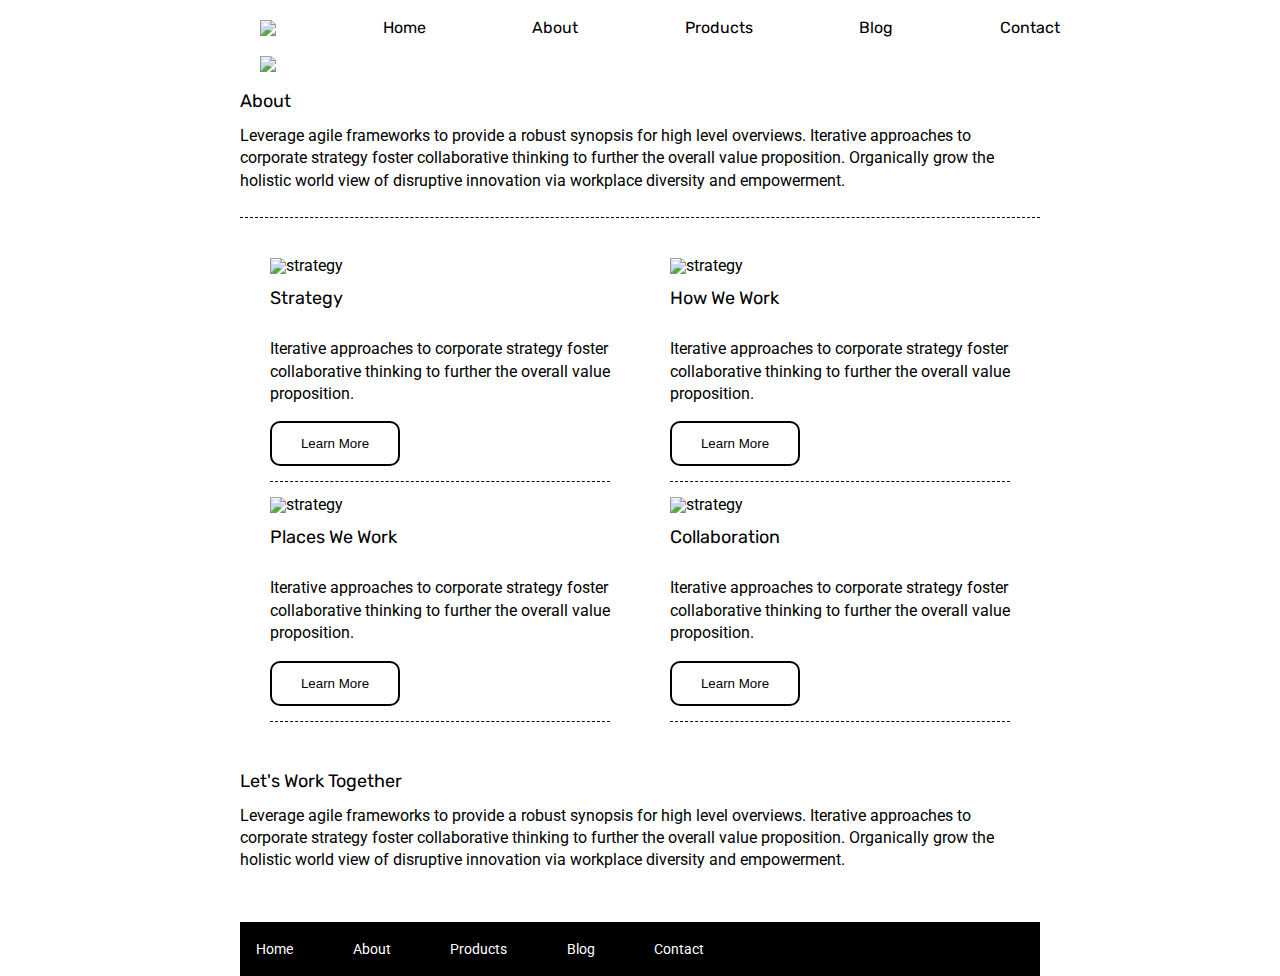
==== about.html @ bc0f1314 "Merge 48318a1a52286c2a799bb13dc3bf03751f754576 into 2de1dc954cd0cf089e0b86dd96b77dd96d3aa0a0" ====
<!doctype html>

<html lang="en">
<head>
  <meta charset="utf-8">

  <title>Sprint Challenge - About</title>

  <link href="https://fonts.googleapis.com/css?family=Roboto|Rubik" rel="stylesheet">
  <link rel="stylesheet" href="css/index.css">

</head>

<div class="container">
    <header class="topbar">

        <nav class ="topnav">
            <img src="img/lambda-black.png">
            <a href="index.html">Home</a>
            <a href="about.html">About</a>
            <a href="#">Products</a>
            <a href="#">Blog</a>
            <a href="#">Contact</a>
        </nav>
        <img class="home" src="img/jumbo-about.png">

    </header>

<body>
    <div class="container about-page">
     
      <section class="about-top">
        <h2>About</h2>

        <p class="about-text">Leverage agile frameworks to provide a robust synopsis for high level overviews. Iterative approaches to corporate strategy foster collaborative thinking to further the overall value proposition. Organically grow the holistic world view of disruptive innovation via workplace diversity and empowerment.
        </p>

      </section>

      <div class="about-items">

        <div class="item-1">
          <img src="img/about-plan.png" alt="strategy">
    
          <h2>Strategy</h2>
          <br>
          <p>Iterative approaches to corporate strategy foster<br>collaborative thinking to further the overall value<br>proposition.</p>
          <br>
          <button>Learn More</button>
        </div>

        <div class="item-2">
          <img src="img/about-working.png" alt="strategy">
    
          <h2>How We Work</h2>
          <br>
          <p>Iterative approaches to corporate strategy foster<br>collaborative thinking to further the overall value<br>proposition.</p>
          <br>
          <button>Learn More</button>
        </div>

        <div class="item-3">
          <img src="img/about-office.png" alt="strategy">
    
          <h2>Places We Work</h2>
          <br>
          <p>Iterative approaches to corporate strategy foster<br>collaborative thinking to further the overall value<br>proposition.</p>
          <br>
          <button>Learn More</button>
        </div>

        <div class="item-4">
          <img src="img/about-meeting.png" alt="strategy">
    
          <h2>Collaboration</h2>
          <br>
          <p>Iterative approaches to corporate strategy foster<br>collaborative thinking to further the overall value<br>proposition.</p>
          <br>
          <button>Learn More</button>
        </div>
      </div>

      <section class="goodbye">
          <h2>Let's Work Together</h2>

          <p>Leverage agile frameworks to provide a robust synopsis for high level overviews. Iterative approaches to<br>corporate strategy foster collaborative thinking to further the overall value proposition. Organically grow the<br>holistic world view of disruptive innovation via workplace diversity and empowerment.</p>
      </section>
      
        <footer>
          <nav>
            <a href="index.html">Home</a>
            <a href="#">About</a>
            <a href="#">Products</a>
            <a href="#">Blog</a>
            <a href="#">Contact</a>
          </nav>
        </footer>
    </div><!-- container -->        
</body>
</html>
---- css/index.css ----
/* http://meyerweb.com/eric/tools/css/reset/ 
   v2.0 | 20110126
   License: none (public domain)
*/

html, body, div, span, applet, object, iframe,
h1, h2, h3, h4, h5, h6, p, blockquote, pre,
a, abbr, acronym, address, big, cite, code,
del, dfn, em, img, ins, kbd, q, s, samp,
small, strike, strong, sub, sup, tt, var,
b, u, i, center,
dl, dt, dd, ol, ul, li,
fieldset, form, label, legend,
table, caption, tbody, tfoot, thead, tr, th, td,
article, aside, canvas, details, embed, 
figure, figcaption, footer, header, hgroup, 
menu, nav, output, ruby, section, summary,
time, mark, audio, video {
	margin: 0;
	padding: 0;
	border: 0;
	font-size: 100%;
	font: inherit;
	vertical-align: baseline;
}
/* HTML5 display-role reset for older browsers */
article, aside, details, figcaption, figure, 
footer, header, hgroup, menu, nav, section {
	display: block;
}

.topnav {
    display: flex;
	flex-direction: row;
	justify-content: space-between;
	align-items: center;
    width: 100%;
    margin: 20px;
}

.home {
    display: flex;
	flex-direction: row;
	justify-content: space-between;
	align-items: center;
    width: 100%;
    margin: 20px;
}

.topnav a {
    font-family: 'Rubik';
    text-decoration: none;
    color: black;
    align-items: center;
}

body {
	line-height: 1;
}
ol, ul {
	list-style: none;
}
blockquote, q {
	quotes: none;
}
blockquote:before, blockquote:after,
q:before, q:after {
	content: '';
	content: none;
}
table {
	border-collapse: collapse;
	border-spacing: 0;
}

* {
    box-sizing: border-box;
}

html, body {
    height: 100%;
    font-family: 'Roboto', sans-serif;
}

h1, h2, h3, h4, h5 {
    font-size: 18px;
    margin-bottom: 15px;
    font-family: 'Rubik', sans-serif;
}

p {
    line-height: 1.4;
}

.container {
    width: 800px;
    margin: 0 auto;
}

.top-content {
    display: flex;
    flex-wrap: wrap;
    justify-content: space-evenly;
    margin-bottom: 20px;
    border-bottom: 1px dashed black;
}

.top-content .text-container {
    width: 48%;
    padding: 0 1%;
    padding-bottom: 20px;  
}

.middle-content {
    margin-bottom: 20px;
    border-bottom: 1px dashed black;
}

.middle-content h2 {
    padding: 0 2%;
    margin-bottom: 0;
}

.middle-content .boxes {
    display: flex;
    flex-wrap: wrap;
    justify-content: space-evenly;
}

.middle-content .boxes .box1 {
    width: 12.5%;
    height: 100px;
    background: teal;
    margin: 20px 2.5%;
    color: white;
    display: flex;
    align-items: center;
    justify-content: center;
}

.middle-content .boxes .box2 {
    width: 12.5%;
    height: 100px;
    background: gold;
    margin: 20px 2.5%;
    color: white;
    display: flex;
    align-items: center;
    justify-content: center;
}

.middle-content .boxes .box3 {
    width: 12.5%;
    height: 100px;
    background: cadetblue;
    margin: 20px 2.5%;
    color: white;
    display: flex;
    align-items: center;
    justify-content: center;
}

.middle-content .boxes .box4 {
width: 12.5%;
    height: 100px;
    background: coral;
    margin: 20px 2.5%;
    color: white;
    display: flex;
    align-items: center;
    justify-content: center;
}

.middle-content .boxes .box5 {
width: 12.5%;
    height: 100px;
    background: crimson;
    margin: 20px 2.5%;
    color: white;
    display: flex;
    align-items: center;
    justify-content: center;
}

.middle-content .boxes .box6 {
width: 12.5%;
    height: 100px;
    background: forestgreen;
    margin: 20px 2.5%;
    color: white;
    display: flex;
    align-items: center;
    justify-content: center;
}

.middle-content .boxes .box7 {
width: 12.5%;
    height: 100px;
    background: darkorchid;
    margin: 20px 2.5%;
    color: white;
    display: flex;
    align-items: center;
    justify-content: center;
}

.middle-content .boxes .box8 {
width: 12.5%;
    height: 100px;
    background: hotpink;
    margin: 20px 2.5%;
    color: white;
    display: flex;
    align-items: center;
    justify-content: center;
}

.middle-content .boxes .box9 {
width: 12.5%;
    height: 100px;
    background:indigo;
    margin: 20px 2.5%;
    color: white;
    display: flex;
    align-items: center;
    justify-content: center;
}

.middle-content .boxes .box10 {
width: 12.5%;
    height: 100px;
    background: dodgerblue;
    margin: 20px 2.5%;
    color: white;
    display: flex;
    align-items: center;
    justify-content: center;
}

.bottom-content {
    display: flex;
    margin: 0 2% 20px;
    justify-content: space-around;
}

.bottom-content .text-container {
    padding-right: 4%;
}

.bottom-content .text-container:last-child {
    padding-right: 0;
}

footer {
    width: 100%;
    background: black;
}

footer nav {
    width: 60%;
    display: flex;
    justify-content: space-between;
    align-items: center;
    padding: 20px 2%;
    font-size: 14px;
}

footer nav a {
    color: white;
    text-decoration: none;
}

.about-top {
    border-bottom: 1px dashed black;
    margin-bottom: 25px;
}

.about-text {
    margin-bottom: 25px;
}

.about-items {
    display: flex;
    flex-direction: row;
    flex-wrap: wrap;
    justify-content: space-around;
}

.about-items button {
    background: white;
    border: 2px solid black;
    border-radius: 10px;
    width: 130px;
    height: 45px;
    margin-bottom: 15px;
}

h2 {
    margin-top: 15px;
}

.item-1 {
    border-bottom: 1px dashed black;
    margin-top: 15px;
}

.item-2 {
    border-bottom: 1px dashed black;
    margin-top: 15px;
}

.item-3 {
    border-bottom: 1px dashed black;
    margin-top: 15px;
}

.item-4 {
    border-bottom: 1px dashed black;
    margin-top: 15px;
}

.goodbye {
    margin-top: 50px;
    margin-bottom: 50px;
}
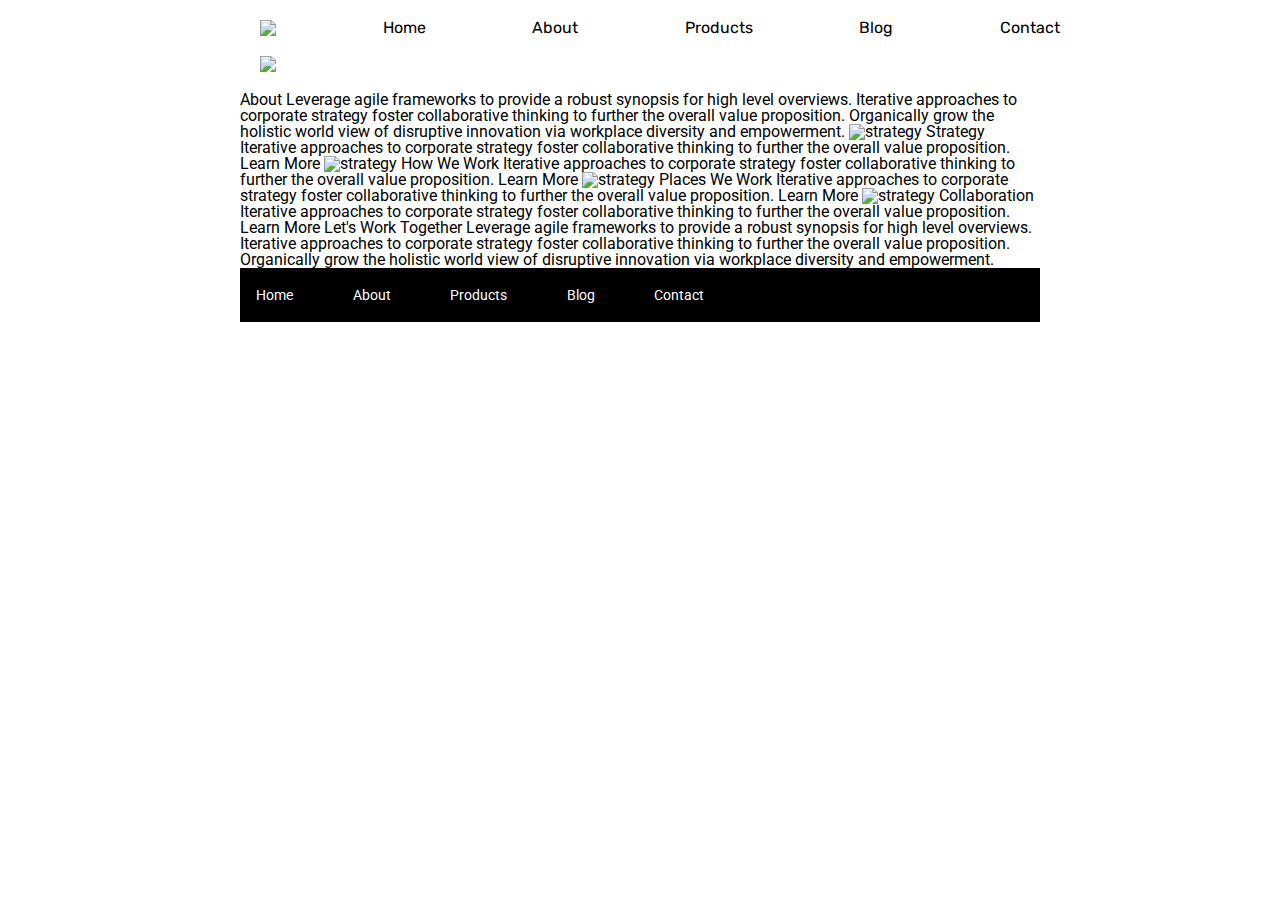
==== commit 9401f398: "commit 3: links are complete" ====
--- a/about.html
+++ b/about.html
@@ -29,72 +29,60 @@
 <body>
     <div class="container about-page">
      
-      <section class="about-top">
-        <h2>About</h2>
+    About
 
-        <p class="about-text">Leverage agile frameworks to provide a robust synopsis for high level overviews. Iterative approaches to corporate strategy foster collaborative thinking to further the overall value proposition. Organically grow the holistic world view of disruptive innovation via workplace diversity and empowerment.
-        </p>
+    Leverage agile frameworks to provide a robust synopsis for high level overviews. Iterative approaches to corporate strategy foster collaborative thinking to further the overall value proposition. Organically grow the holistic world view of disruptive innovation via workplace diversity and empowerment.
 
-      </section>
 
-      <div class="about-items">
+    <img src="img/about-plan.png" alt="strategy">
+    
+    Strategy
+    
+    Iterative approaches to corporate strategy foster collaborative thinking to further the overall value proposition.
 
-        <div class="item-1">
-          <img src="img/about-plan.png" alt="strategy">
+    Learn More
+
+
+
+    <img src="img/about-working.png" alt="strategy">
     
-          <h2>Strategy</h2>
-          <br>
-          <p>Iterative approaches to corporate strategy foster<br>collaborative thinking to further the overall value<br>proposition.</p>
-          <br>
-          <button>Learn More</button>
-        </div>
+    How We Work
+    
+    Iterative approaches to corporate strategy foster collaborative thinking to further the overall value proposition.
 
-        <div class="item-2">
-          <img src="img/about-working.png" alt="strategy">
+    Learn More
+
+
+
+    <img src="img/about-office.png" alt="strategy">
     
-          <h2>How We Work</h2>
-          <br>
-          <p>Iterative approaches to corporate strategy foster<br>collaborative thinking to further the overall value<br>proposition.</p>
-          <br>
-          <button>Learn More</button>
-        </div>
+    Places We Work
 
-        <div class="item-3">
-          <img src="img/about-office.png" alt="strategy">
+    Iterative approaches to corporate strategy foster collaborative thinking to further the overall value proposition.
+
+    Learn More
+
+    <img src="img/about-meeting.png" alt="strategy">
     
-          <h2>Places We Work</h2>
-          <br>
-          <p>Iterative approaches to corporate strategy foster<br>collaborative thinking to further the overall value<br>proposition.</p>
-          <br>
-          <button>Learn More</button>
-        </div>
+    Collaboration
+    
+    Iterative approaches to corporate strategy foster collaborative thinking to further the overall value proposition.
 
-        <div class="item-4">
-          <img src="img/about-meeting.png" alt="strategy">
-    
-          <h2>Collaboration</h2>
-          <br>
-          <p>Iterative approaches to corporate strategy foster<br>collaborative thinking to further the overall value<br>proposition.</p>
-          <br>
-          <button>Learn More</button>
-        </div>
-      </div>
+    Learn More
 
-      <section class="goodbye">
-          <h2>Let's Work Together</h2>
+    Let's Work Together
 
-          <p>Leverage agile frameworks to provide a robust synopsis for high level overviews. Iterative approaches to<br>corporate strategy foster collaborative thinking to further the overall value proposition. Organically grow the<br>holistic world view of disruptive innovation via workplace diversity and empowerment.</p>
-      </section>
-      
-        <footer>
-          <nav>
-            <a href="index.html">Home</a>
-            <a href="#">About</a>
-            <a href="#">Products</a>
-            <a href="#">Blog</a>
-            <a href="#">Contact</a>
-          </nav>
-        </footer>
+    Leverage agile frameworks to provide a robust synopsis for high level overviews. Iterative approaches to corporate strategy foster collaborative thinking to further the overall value proposition. Organically grow the holistic world view of disruptive innovation via workplace diversity and empowerment.
+        
+      <footer>
+        <nav>
+          <a href="index.html">Home</a>
+          <a href="#">About</a>
+          <a href="#">Products</a>
+          <a href="#">Blog</a>
+          <a href="#">Contact</a>
+        </nav>
+      </footer>
     </div><!-- container -->        
 </body>
 </html>--- a/css/index.css
+++ b/css/index.css
@@ -127,109 +127,10 @@
     justify-content: space-evenly;
 }
 
-.middle-content .boxes .box1 {
+.middle-content .boxes .box {
     width: 12.5%;
     height: 100px;
-    background: teal;
-    margin: 20px 2.5%;
-    color: white;
-    display: flex;
-    align-items: center;
-    justify-content: center;
-}
-
-.middle-content .boxes .box2 {
-    width: 12.5%;
-    height: 100px;
-    background: gold;
-    margin: 20px 2.5%;
-    color: white;
-    display: flex;
-    align-items: center;
-    justify-content: center;
-}
-
-.middle-content .boxes .box3 {
-    width: 12.5%;
-    height: 100px;
-    background: cadetblue;
-    margin: 20px 2.5%;
-    color: white;
-    display: flex;
-    align-items: center;
-    justify-content: center;
-}
-
-.middle-content .boxes .box4 {
-width: 12.5%;
-    height: 100px;
-    background: coral;
-    margin: 20px 2.5%;
-    color: white;
-    display: flex;
-    align-items: center;
-    justify-content: center;
-}
-
-.middle-content .boxes .box5 {
-width: 12.5%;
-    height: 100px;
-    background: crimson;
-    margin: 20px 2.5%;
-    color: white;
-    display: flex;
-    align-items: center;
-    justify-content: center;
-}
-
-.middle-content .boxes .box6 {
-width: 12.5%;
-    height: 100px;
-    background: forestgreen;
-    margin: 20px 2.5%;
-    color: white;
-    display: flex;
-    align-items: center;
-    justify-content: center;
-}
-
-.middle-content .boxes .box7 {
-width: 12.5%;
-    height: 100px;
-    background: darkorchid;
-    margin: 20px 2.5%;
-    color: white;
-    display: flex;
-    align-items: center;
-    justify-content: center;
-}
-
-.middle-content .boxes .box8 {
-width: 12.5%;
-    height: 100px;
-    background: hotpink;
-    margin: 20px 2.5%;
-    color: white;
-    display: flex;
-    align-items: center;
-    justify-content: center;
-}
-
-.middle-content .boxes .box9 {
-width: 12.5%;
-    height: 100px;
-    background:indigo;
-    margin: 20px 2.5%;
-    color: white;
-    display: flex;
-    align-items: center;
-    justify-content: center;
-}
-
-.middle-content .boxes .box10 {
-width: 12.5%;
-    height: 100px;
-    background: dodgerblue;
+    background: black;
     margin: 20px 2.5%;
     color: white;
     display: flex;
@@ -268,58 +169,4 @@
 footer nav a {
     color: white;
     text-decoration: none;
-}
-
-.about-top {
-    border-bottom: 1px dashed black;
-    margin-bottom: 25px;
-}
-
-.about-text {
-    margin-bottom: 25px;
-}
-
-.about-items {
-    display: flex;
-    flex-direction: row;
-    flex-wrap: wrap;
-    justify-content: space-around;
-}
-
-.about-items button {
-    background: white;
-    border: 2px solid black;
-    border-radius: 10px;
-    width: 130px;
-    height: 45px;
-    margin-bottom: 15px;
-}
-
-h2 {
-    margin-top: 15px;
-}
-
-.item-1 {
-    border-bottom: 1px dashed black;
-    margin-top: 15px;
-}
-
-.item-2 {
-    border-bottom: 1px dashed black;
-    margin-top: 15px;
-}
-
-.item-3 {
-    border-bottom: 1px dashed black;
-    margin-top: 15px;
-}
-
-.item-4 {
-    border-bottom: 1px dashed black;
-    margin-top: 15px;
-}
-
-.goodbye {
-    margin-top: 50px;
-    margin-bottom: 50px;
 }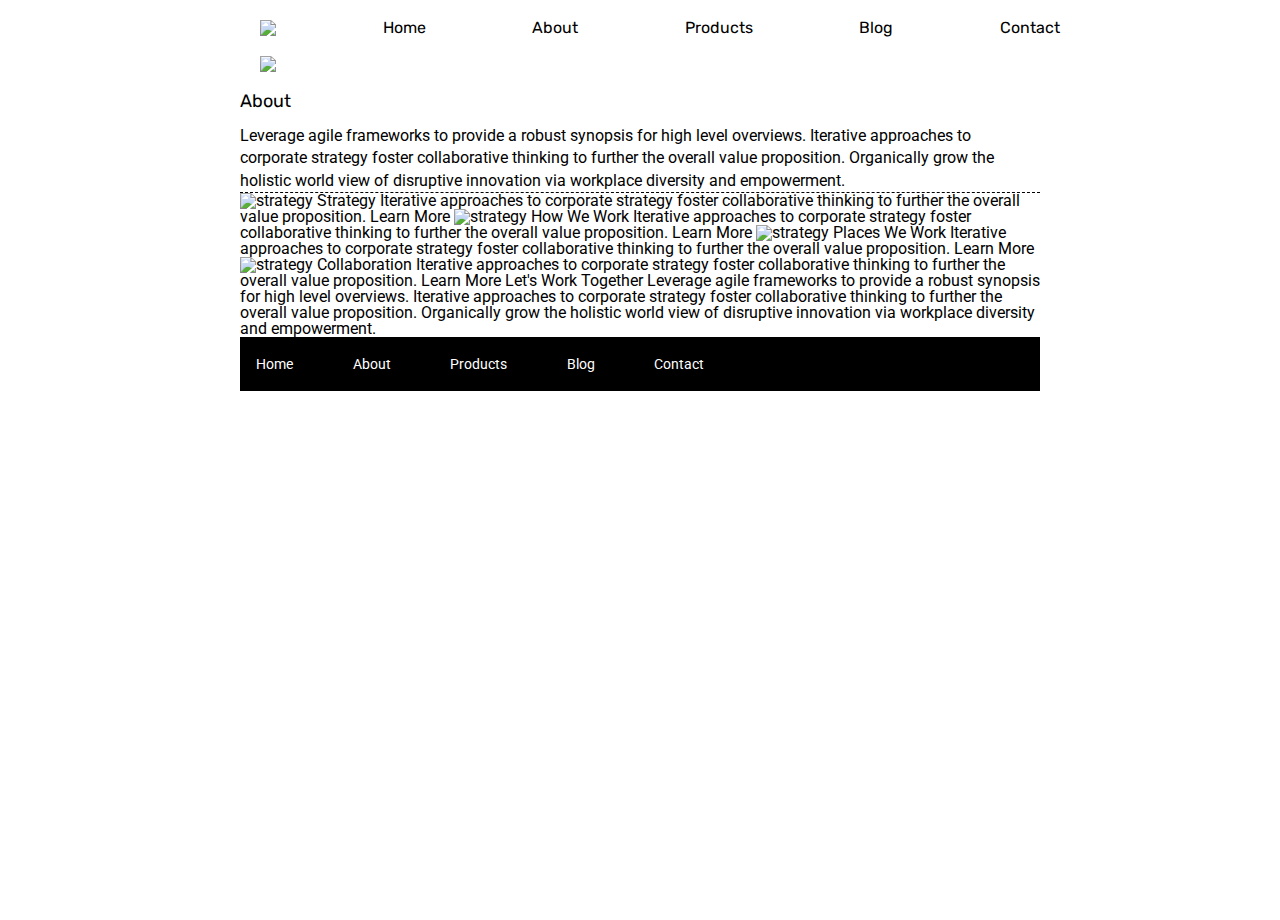
==== commit f190dba0: "commit 5 almost finished!" ====
--- a/about.html
+++ b/about.html
@@ -29,12 +29,15 @@
 <body>
     <div class="container about-page">
      
-    About
+      <section class="about-top">
+        <h2>About</h2>
 
-    Leverage agile frameworks to provide a robust synopsis for high level overviews. Iterative approaches to corporate strategy foster collaborative thinking to further the overall value proposition. Organically grow the holistic world view of disruptive innovation via workplace diversity and empowerment.
+        <p>Leverage agile frameworks to provide a robust synopsis for high level overviews. Iterative approaches to corporate strategy foster collaborative thinking to further the overall value proposition. Organically grow the holistic world view of disruptive innovation via workplace diversity and empowerment.
+        </p>
+      </section>
 
 
-    <img src="img/about-plan.png" alt="strategy">
+      <img src="img/about-plan.png" alt="strategy">
     
     Strategy
     
@@ -44,45 +47,45 @@
 
 
 
-    <img src="img/about-working.png" alt="strategy">
+      <img src="img/about-working.png" alt="strategy">
     
-    How We Work
+      How We Work
     
-    Iterative approaches to corporate strategy foster collaborative thinking to further the overall value proposition.
+      Iterative approaches to corporate strategy foster collaborative thinking to further the overall value proposition.
 
-    Learn More
+      Learn More
 
 
 
-    <img src="img/about-office.png" alt="strategy">
+      <img src="img/about-office.png" alt="strategy">
     
-    Places We Work
+      Places We Work
 
-    Iterative approaches to corporate strategy foster collaborative thinking to further the overall value proposition.
+      Iterative approaches to corporate strategy foster collaborative thinking to further the overall value proposition.
 
-    Learn More
+      Learn More
 
-    <img src="img/about-meeting.png" alt="strategy">
+      <img src="img/about-meeting.png" alt="strategy">
     
-    Collaboration
+      Collaboration
     
-    Iterative approaches to corporate strategy foster collaborative thinking to further the overall value proposition.
+      Iterative approaches to corporate strategy foster collaborative thinking to further the overall value proposition.
 
-    Learn More
+      Learn More
 
-    Let's Work Together
+      Let's Work Together
 
-    Leverage agile frameworks to provide a robust synopsis for high level overviews. Iterative approaches to corporate strategy foster collaborative thinking to further the overall value proposition. Organically grow the holistic world view of disruptive innovation via workplace diversity and empowerment.
+      Leverage agile frameworks to provide a robust synopsis for high level overviews. Iterative approaches to corporate strategy foster collaborative thinking to further the overall value proposition. Organically grow the holistic world view of disruptive innovation via workplace diversity and empowerment.
         
-      <footer>
-        <nav>
-          <a href="index.html">Home</a>
-          <a href="#">About</a>
-          <a href="#">Products</a>
-          <a href="#">Blog</a>
-          <a href="#">Contact</a>
-        </nav>
-      </footer>
+        <footer>
+          <nav>
+            <a href="index.html">Home</a>
+            <a href="#">About</a>
+            <a href="#">Products</a>
+            <a href="#">Blog</a>
+            <a href="#">Contact</a>
+          </nav>
+        </footer>
     </div><!-- container -->        
 </body>
 </html>--- a/css/index.css
+++ b/css/index.css
@@ -127,10 +127,109 @@
     justify-content: space-evenly;
 }
 
-.middle-content .boxes .box {
+.middle-content .boxes .box1 {
     width: 12.5%;
     height: 100px;
-    background: black;
+    background: teal;
+    margin: 20px 2.5%;
+    color: white;
+    display: flex;
+    align-items: center;
+    justify-content: center;
+}
+
+.middle-content .boxes .box2 {
+    width: 12.5%;
+    height: 100px;
+    background: gold;
+    margin: 20px 2.5%;
+    color: white;
+    display: flex;
+    align-items: center;
+    justify-content: center;
+}
+
+.middle-content .boxes .box3 {
+    width: 12.5%;
+    height: 100px;
+    background: cadetblue;
+    margin: 20px 2.5%;
+    color: white;
+    display: flex;
+    align-items: center;
+    justify-content: center;
+}
+
+.middle-content .boxes .box4 {
+width: 12.5%;
+    height: 100px;
+    background: coral;
+    margin: 20px 2.5%;
+    color: white;
+    display: flex;
+    align-items: center;
+    justify-content: center;
+}
+
+.middle-content .boxes .box5 {
+width: 12.5%;
+    height: 100px;
+    background: crimson;
+    margin: 20px 2.5%;
+    color: white;
+    display: flex;
+    align-items: center;
+    justify-content: center;
+}
+
+.middle-content .boxes .box6 {
+width: 12.5%;
+    height: 100px;
+    background: forestgreen;
+    margin: 20px 2.5%;
+    color: white;
+    display: flex;
+    align-items: center;
+    justify-content: center;
+}
+
+.middle-content .boxes .box7 {
+width: 12.5%;
+    height: 100px;
+    background: darkorchid;
+    margin: 20px 2.5%;
+    color: white;
+    display: flex;
+    align-items: center;
+    justify-content: center;
+}
+
+.middle-content .boxes .box8 {
+width: 12.5%;
+    height: 100px;
+    background: hotpink;
+    margin: 20px 2.5%;
+    color: white;
+    display: flex;
+    align-items: center;
+    justify-content: center;
+}
+
+.middle-content .boxes .box9 {
+width: 12.5%;
+    height: 100px;
+    background:indigo;
+    margin: 20px 2.5%;
+    color: white;
+    display: flex;
+    align-items: center;
+    justify-content: center;
+}
+
+.middle-content .boxes .box10 {
+width: 12.5%;
+    height: 100px;
+    background: dodgerblue;
     margin: 20px 2.5%;
     color: white;
     display: flex;
@@ -169,4 +268,8 @@
 footer nav a {
     color: white;
     text-decoration: none;
+}
+
+.about-top {
+    border-bottom: 1px dashed black;
 }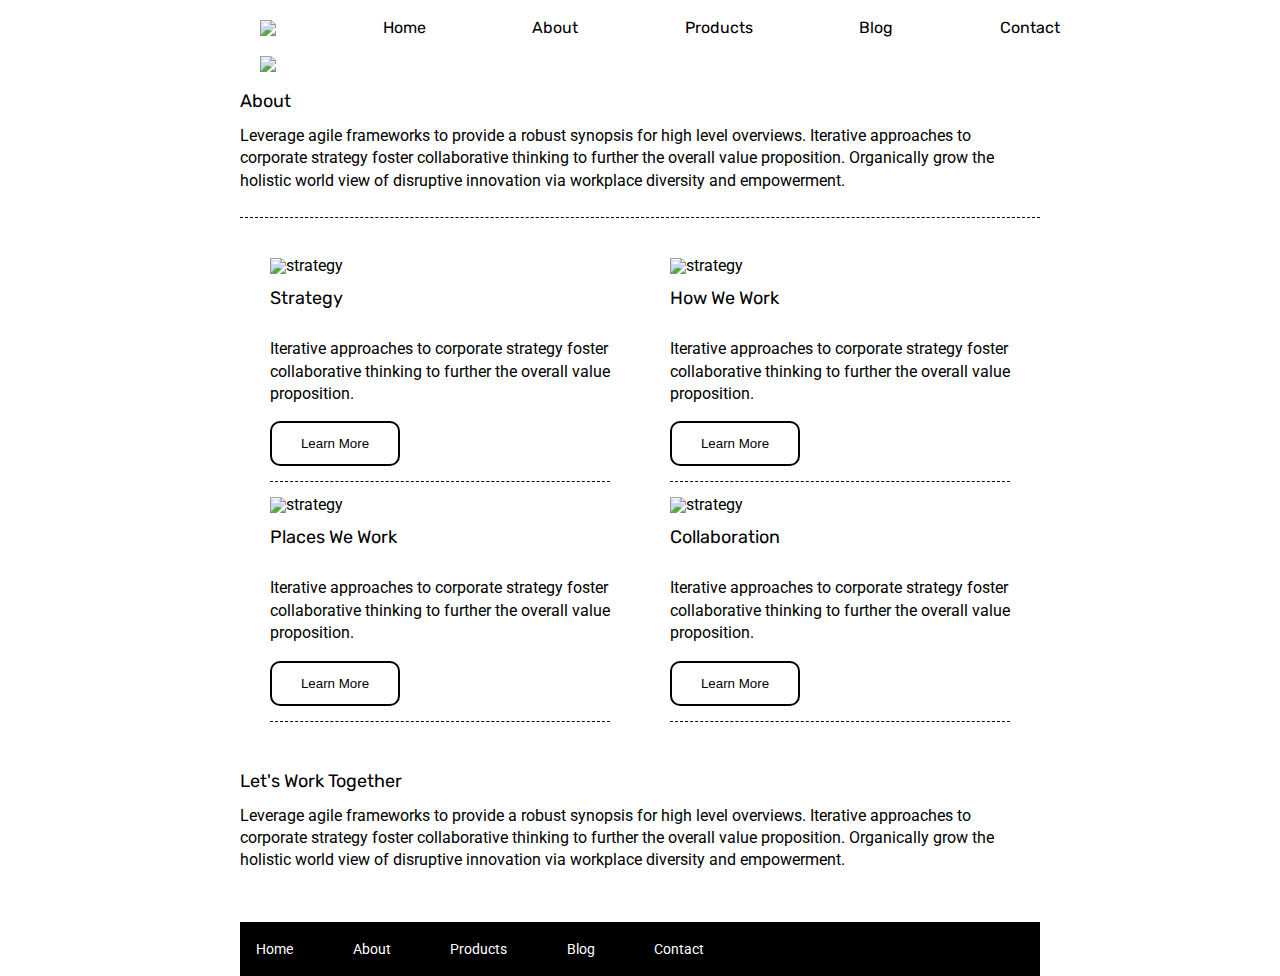
==== commit 48318a1a: "final commit PROJECT COMPLETE please read message in readme" ====
--- a/about.html
+++ b/about.html
@@ -32,51 +32,60 @@
       <section class="about-top">
         <h2>About</h2>
 
-        <p>Leverage agile frameworks to provide a robust synopsis for high level overviews. Iterative approaches to corporate strategy foster collaborative thinking to further the overall value proposition. Organically grow the holistic world view of disruptive innovation via workplace diversity and empowerment.
+        <p class="about-text">Leverage agile frameworks to provide a robust synopsis for high level overviews. Iterative approaches to corporate strategy foster collaborative thinking to further the overall value proposition. Organically grow the holistic world view of disruptive innovation via workplace diversity and empowerment.
         </p>
+
       </section>
 
+      <div class="about-items">
 
-      <img src="img/about-plan.png" alt="strategy">
+        <div class="item-1">
+          <img src="img/about-plan.png" alt="strategy">
     
-    Strategy
+          <h2>Strategy</h2>
+          <br>
+          <p>Iterative approaches to corporate strategy foster<br>collaborative thinking to further the overall value<br>proposition.</p>
+          <br>
+          <button>Learn More</button>
+        </div>
+
+        <div class="item-2">
+          <img src="img/about-working.png" alt="strategy">
     
-    Iterative approaches to corporate strategy foster collaborative thinking to further the overall value proposition.
+          <h2>How We Work</h2>
+          <br>
+          <p>Iterative approaches to corporate strategy foster<br>collaborative thinking to further the overall value<br>proposition.</p>
+          <br>
+          <button>Learn More</button>
+        </div>
 
-    Learn More
+        <div class="item-3">
+          <img src="img/about-office.png" alt="strategy">
+    
+          <h2>Places We Work</h2>
+          <br>
+          <p>Iterative approaches to corporate strategy foster<br>collaborative thinking to further the overall value<br>proposition.</p>
+          <br>
+          <button>Learn More</button>
+        </div>
 
+        <div class="item-4">
+          <img src="img/about-meeting.png" alt="strategy">
+    
+          <h2>Collaboration</h2>
+          <br>
+          <p>Iterative approaches to corporate strategy foster<br>collaborative thinking to further the overall value<br>proposition.</p>
+          <br>
+          <button>Learn More</button>
+        </div>
+      </div>
 
+      <section class="goodbye">
+          <h2>Let's Work Together</h2>
 
-      <img src="img/about-working.png" alt="strategy">
-    
-      How We Work
-    
-      Iterative approaches to corporate strategy foster collaborative thinking to further the overall value proposition.
-
-      Learn More
-
-
-
-      <img src="img/about-office.png" alt="strategy">
-    
-      Places We Work
-
-      Iterative approaches to corporate strategy foster collaborative thinking to further the overall value proposition.
-
-      Learn More
-
-      <img src="img/about-meeting.png" alt="strategy">
-    
-      Collaboration
-    
-      Iterative approaches to corporate strategy foster collaborative thinking to further the overall value proposition.
-
-      Learn More
-
-      Let's Work Together
-
-      Leverage agile frameworks to provide a robust synopsis for high level overviews. Iterative approaches to corporate strategy foster collaborative thinking to further the overall value proposition. Organically grow the holistic world view of disruptive innovation via workplace diversity and empowerment.
-        
+          <p>Leverage agile frameworks to provide a robust synopsis for high level overviews. Iterative approaches to<br>corporate strategy foster collaborative thinking to further the overall value proposition. Organically grow the<br>holistic world view of disruptive innovation via workplace diversity and empowerment.</p>
+      </section>
+      
         <footer>
           <nav>
             <a href="index.html">Home</a>
--- a/css/index.css
+++ b/css/index.css
@@ -272,4 +272,54 @@
 
 .about-top {
     border-bottom: 1px dashed black;
+    margin-bottom: 25px;
+}
+
+.about-text {
+    margin-bottom: 25px;
+}
+
+.about-items {
+    display: flex;
+    flex-direction: row;
+    flex-wrap: wrap;
+    justify-content: space-around;
+}
+
+.about-items button {
+    background: white;
+    border: 2px solid black;
+    border-radius: 10px;
+    width: 130px;
+    height: 45px;
+    margin-bottom: 15px;
+}
+
+h2 {
+    margin-top: 15px;
+}
+
+.item-1 {
+    border-bottom: 1px dashed black;
+    margin-top: 15px;
+}
+
+.item-2 {
+    border-bottom: 1px dashed black;
+    margin-top: 15px;
+}
+
+.item-3 {
+    border-bottom: 1px dashed black;
+    margin-top: 15px;
+}
+
+.item-4 {
+    border-bottom: 1px dashed black;
+    margin-top: 15px;
+}
+
+.goodbye {
+    margin-top: 50px;
+    margin-bottom: 50px;
 }